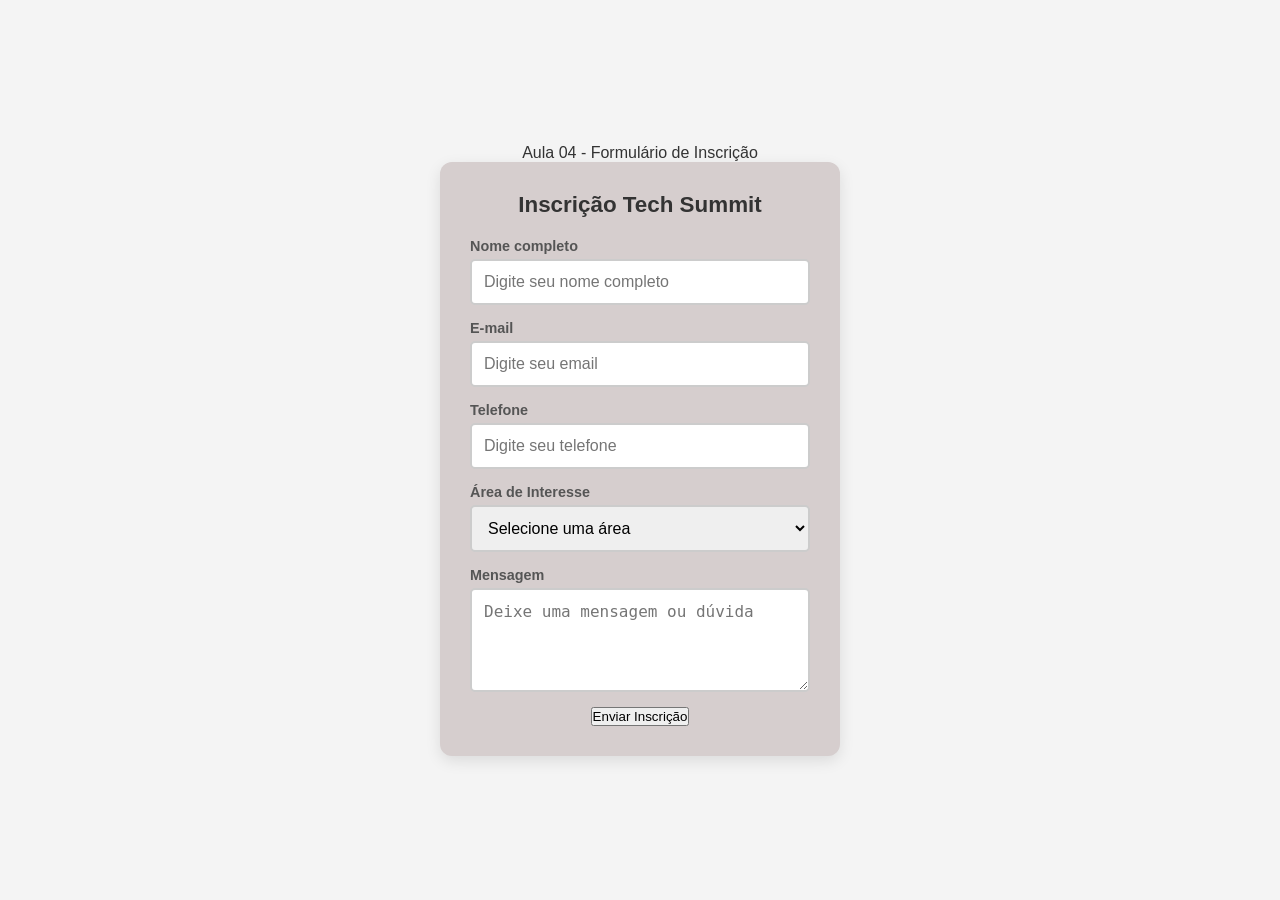
==== AULA_04/index.html @ 1aae1d28 "atualização de aulas 02,03 e inicio aula 04" ====
<!DOCTYPE html>

<!--
AULA 01 - FORMULÁRIO DE INSCRIÇÃO
OBJETIVO: Criar um fomrulário responsivo e bem estruturado usando HTML semantico-->

<html lang="pt-br"
<head>
    <meta charset="UTF-8"
    <meta name="viewport" content="width=device-width", init
    <title>Aula 04 - Formulário de Inscrição</title>
    <link rel="stylesheet" href="./css/style.css" />
</head>

<body>
    <!--WRAPPER DO FORMULÁRIO-->
    <!-- Div container que centraliza e estiliza o formulário-->
     <div class="form-wrapper">

        <!--Formulário Principal-->
        <!--tag semântica <form> indica que é um formulário
            Atibutos utilizados
            - method: como enviar os dados  (GET OU POST)
            -action: onde enviar os dados -->

        <form class="evnt-form">
            <h2>Inscrição Tech Summit</h2>
            <!-- Grupo de campos do formulário nome -->
            <div class="form-group">
                <!-- Label para o campo de nome
                 Importante para acessibilidade (for) conecta o label ao input, pq quando o usuário clica no label, o input é focado -->
                <label for="name">Nome completo</label>
                <input type="text" id="name" name="name" placeholder="Digite seu nome completo" required>
            <!--INPUT TYPE="TEXT" (Campo de Texto)
            - id: identificador único do campo
            -type: tipo do campo (=texto simples, email, senha, etc)
            - name: nome do campo (usado para identificar o campo no servidor)
            - placeholder: texto de ajuda exibido quando o campo está vazio
            - required: indica que o campo é obrigatório, ele não pode ser enviado vazio -->
            </div>
            <!-- Grupo de campos do formulário e-mail-->
        <div class="form-group">
            <label for="email">E-mail</label>
            <input type="email" id="email" name="email" placeholder="Digite seu email" required>
        </div>
        <!-- Grupo de campos do formulário telefone -->
        <div class="form-group">
            <label for="phone">Telefone</label>
            <input type="tel" id="phone" name="phone" placeholder="Digite seu telefone">  
        </div> 
        
        <!-- Grupo de campos do formulário select -->
        <div class="form-group">
            <label for="area">Área de Interesse</label>
            <!-- Select para escolher a área de interesse -->
            <select id="area" name="area" required>
                <!-- Opção do dropdown 
                 -value: Valor que será enviado no formulário (NÃO é o usuário que vê) -->
                <option value="">Selecione uma área</option>
                <option value="desenvolvimento">Desenvolvimento front-end</option>
                 <option value="backend">Desenvolvimento Backend</option>
                <option value="design">Design</option>
                <option value="marketing">Marketing</option>               
                <option value="qa">Qualidade Software</option>
            </select>
        </div>
            <!-- Grupo de Textarea (textos longos)-->
            <div class="form-group">
                <label for="message">Mensagem</label>
                <!-- Textarea permite entrada de mensagens longas
                 o atributo rows define o número de linhas visíveis (altura da linha inicial) -->
                <textarea id="message" name="message" placeholder="Deixe uma mensagem ou dúvida" rows="4"></textarea>
            </div>

        <!-- Botão de envio do formulário -->
        <!-- type="submit" indica que este botão envia o formulário -->
        <button type="submit" class="submit-btn">Enviar Inscrição</button>
        </div>  
        

        </form> 

     </div>
</body>
---- AULA_04/css/style.css ----
/* Aula 04 - CSS Para pagina de boas vindas*/
/* Metodoligia: MOBILE-FIRST

TOPICOS PRINCIPAIS

1. Estilizações de inputs, botões e formulários
2. layout com Flexbox para grupos de formulários
3. Estilização de botões com hover e transições
4. background e gradientes para destaque visual
5. sombras para profundidade
*/


*{
    margin: 0;
    padding: 0;
    box-sizing: border-box;
}

body {
    font-family: 'inter', sans-serif, Geneva, Verdana, sans-serif;
    background-color: #f4f4f4;
    color: #333 ;
    margin: 0;
    padding: 20px;
    text-align: center;
    /* FlexBOX: Centralizar o formulario
    -justific-content: center = centralizando horizontalmente  
    -align-items: center = centralizando verticalmente (mobile para facilitar o scroll) */

    display: flex;
    flex-direction: column;
    align-items: center;
    justify-content: center;
    min-height: 100vh;
}
/*  (wrapper) Estilização de Formulários */

.form-wrapper {
    background-color: #d6cece;
    padding: 30px;
    border-radius: 12px;
    box-shadow: 0 5px 15px rgba(0,0,0,0.1);
    width: 100%;
    max-width: 400px;
}
/* Estilização de Títulos */
.form-wrapper h2 {
    text-align: center;
    font-size: 1.4rem;
    margin-bottom: 20px;
    color: #333;
}

/* Estilização de Inputs */
.form-group {
    display: flex;
    flex-direction: column;
    margin-bottom: 15px;
    text-align: left;
    border-radius: 5px;
}

label {
    margin-bottom: 5px;
    font-size: 0.9rem;
    font-weight: bold;
    color: #555;
}
input, select, textarea {
    padding: 12px;
    border: 2px solid #ccc;
    border-radius: 5px;
    font-size: 1rem;
    transition: border-color 0.3s ease;
}
input:focus, select:focus, textarea:focus {
    border-color: #0c0e11;
    outline: none;
}
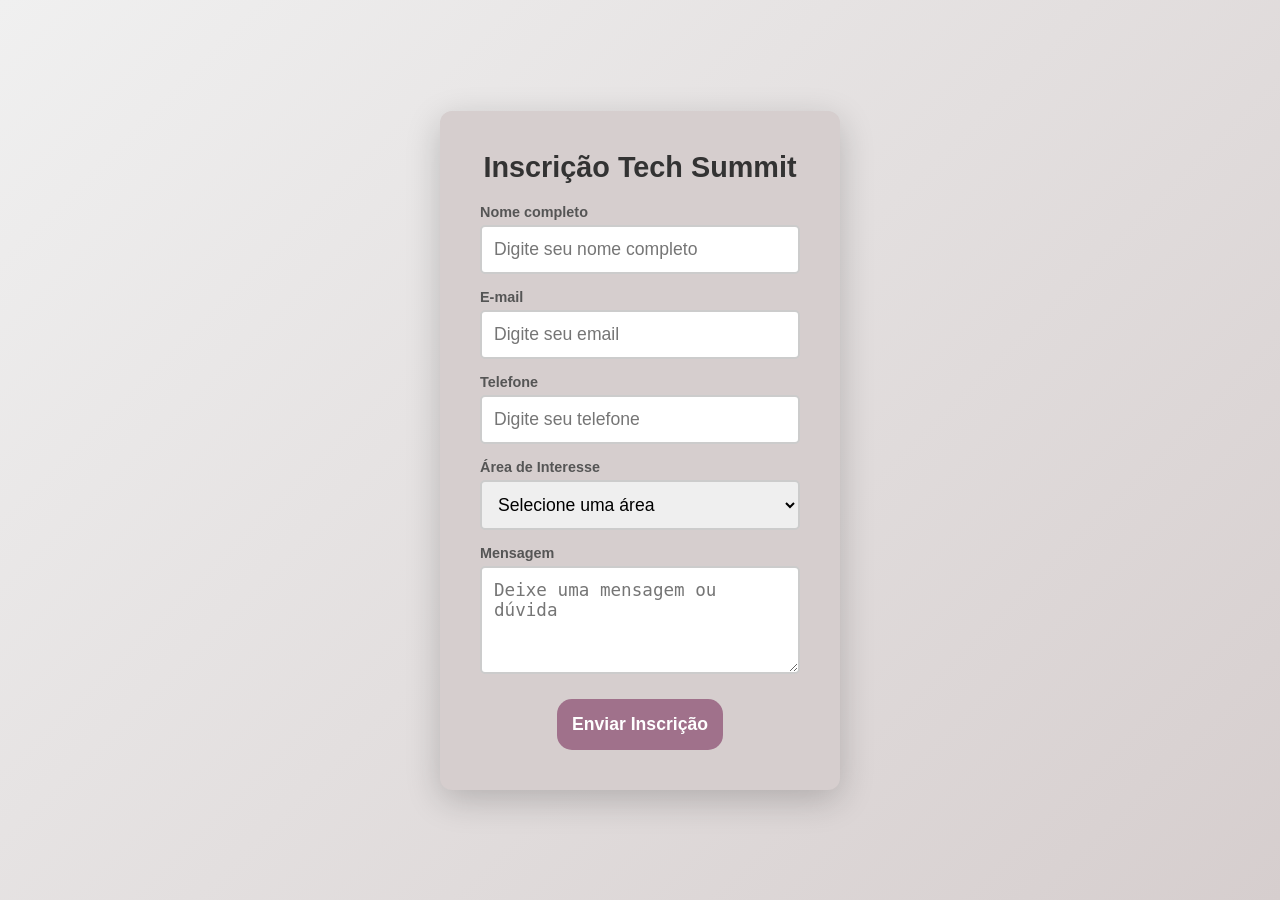
==== commit b49610c8: "finalização da aula 4 e inicio da aula 5" ====
--- a/AULA_04/index.html
+++ b/AULA_04/index.html
@@ -7,8 +7,7 @@
 <html lang="pt-br"
 <head>
     <meta charset="UTF-8"
-    <meta name="viewport" content="width=device-width", init
-    <title>Aula 04 - Formulário de Inscrição</title>
+    <meta name="viewport" content="width=device-width", init>
     <link rel="stylesheet" href="./css/style.css" />
 </head>
 
--- a/AULA_04/css/style.css
+++ b/AULA_04/css/style.css
@@ -62,12 +62,14 @@
 }
 
 label {
+    /* Alinhamento à esquerda para os rótulos */
     margin-bottom: 5px;
     font-size: 0.9rem;
     font-weight: bold;
     color: #555;
 }
 input, select, textarea {
+    /* Largura total para inputs, selects e textareas */
     padding: 12px;
     border: 2px solid #ccc;
     border-radius: 5px;
@@ -75,6 +77,58 @@
     transition: border-color 0.3s ease;
 }
 input:focus, select:focus, textarea:focus {
+    /* Mudança de cor da borda ao focar nos inputs para melhor usabilidade */
     border-color: #0c0e11;
     outline: none;
 }
+/* Estilização de Botões */
+button {
+    /* Largura automática para se ajustar ao conteúdo do botão */
+    width: auto;
+    padding: 15px;
+    background-color: #a0718b;
+    color: #fff;
+    /* Remover bordas para um visual mais limpo */
+    border: none;
+    /* Bordas arredondadas para um visual mais suave */
+    border-radius: 15px;
+    font-size: 1.1rem;
+    /* Deixar o texto do botão em negrito para melhor destaque */
+    font-weight: bold;
+    /* Espaçamento superior para separar o botão dos campos de formulário */
+    margin-top: 10px; 
+    cursor: pointer; 
+    transition: background-color 0.3s ease, transform 0.2s ease;
+}
+
+/* Media Queries */
+@media (min-width: 768px) {
+/* Aumentar o padding do body para dar mais espaço em telas maiores. É apenas estilizações para quando mudar o tamanho da tela. */
+    body {
+        padding: 40px;
+        align-items: center;
+        /* Gradiente de fundo branco com um nude para dar um destaque visual */
+        background:  linear-gradient(135deg, #f0f0f0, #d6cece);
+    }
+    .form-wrapper {
+        /* Aumentar o padding para dar mais espaço em telas maiores */
+        padding: 40px; 
+        /* Aumentar a sombra para dar mais profundidade */
+        box-shadow: 0 10px 35px rgba(0, 0, 0, 0.2);
+        
+    }
+    .form-wrapper h2 {
+        /* Aumentar o tamanho da fonte para títulos em telas maiores */
+        font-size: 1.8rem;
+    }
+    input, select, textarea {
+        /* Aumentar o tamanho da fonte para inputs em telas maiores */
+        font-size: 1.1rem;
+    }
+    button:hover {
+        /* Aumentar o tamanho da fonte e o padding para botões em telas maiores */
+        background-color: #584545;
+        transform: scale(1.05);
+        transition: transform 0.1s ease;        
+    }
+}
